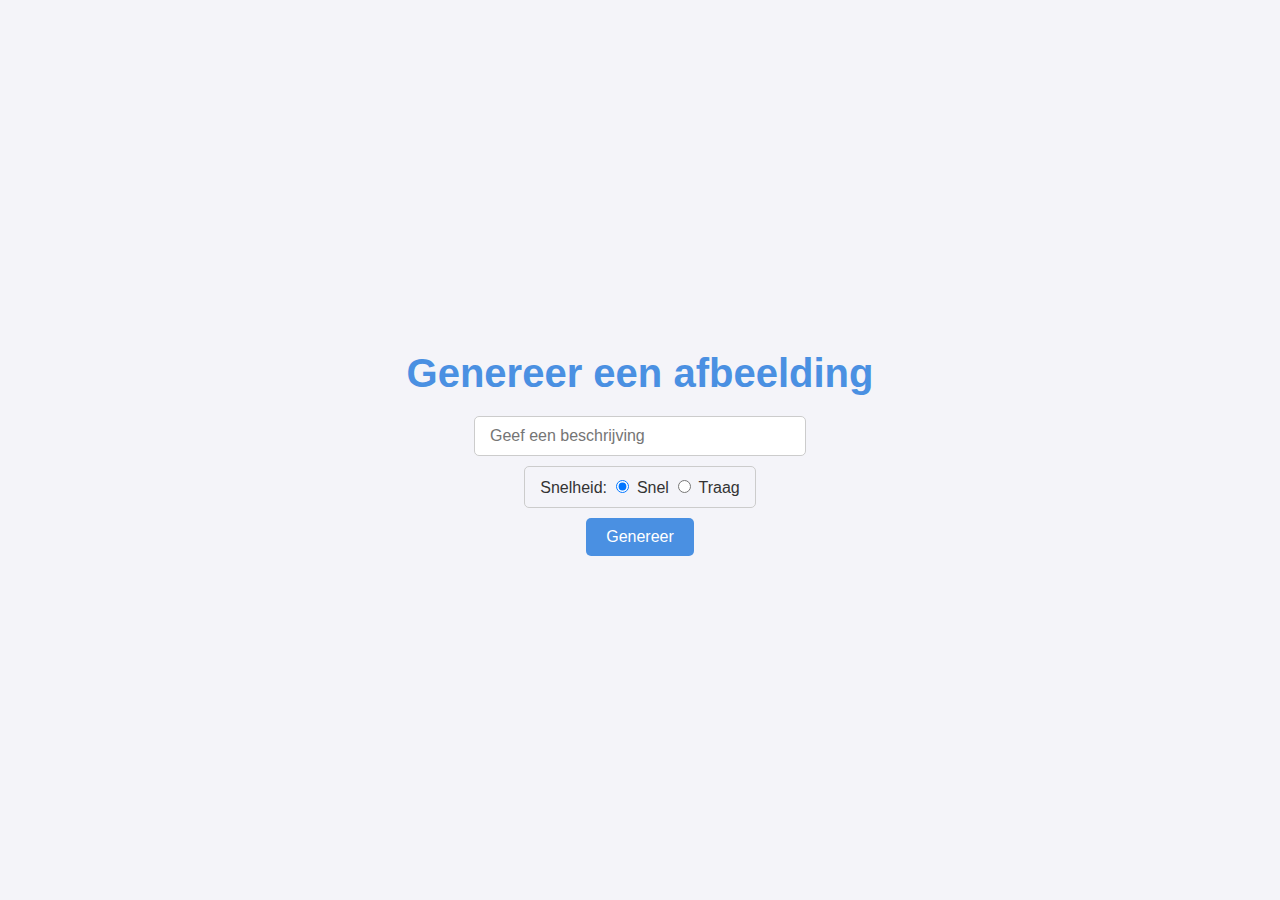
==== ai.html @ 35017d73 "feat: add ai page" ====
<!DOCTYPE html>
<html lang="en">

<head>
  <meta charset="UTF-8">
  <meta name="viewport" content="width=device-width, initial-scale=1.0">
  <title>AI</title>
  <link rel="stylesheet" href="./styles/ai-stylesheet.css">
</head>

<body>
  <h1>Genereer een afbeelding</h1>
  <div>
    <input type="text" id="prompt" placeholder="Geef een beschrijving" style="width: 300px;">
  </div>
  <div id="options">
    <div class="option-item">
      <span>Snelheid:</span>
      <label for="generate-fast">
        <input type="radio" name="generationType" value="fast" checked id="generate-fast">
        Snel
      </label>
    </div>
    <div class="option-item">
      <label for="generate-slow">
        <input type="radio" name="generationType" value="slow" id="generate-slow">
        Traag
      </label>
    </div>
  </div>
  <button id="generate">Genereer</button>
  <div id="output" style="margin-top: 20px;">
    <div class="loading-state" style="display: none;"></div>
    <img id="generated-image" style="max-width: 100%; display: none;" alt="Generated">
  </div>

  <script src="https://cdnjs.cloudflare.com/ajax/libs/jquery/3.7.1/jquery.min.js"
    integrity="sha512-v2CJ7UaYy4JwqLDIrZUI/4hqeoQieOmAZNXBeQyjo21dadnwR+8ZaIJVT8EE2iyI61OV8e6M8PP2/4hpQINQ/g=="
    crossorigin="anonymous" referrerpolicy="no-referrer"></script>
  <script src="./scripts/ai-script.js"></script>
</body>

</html>
---- styles/ai-stylesheet.css ----
.loading-state {
  background-image: url(/assets/spinner.gif);
  width: 100px;
  height: 100px;
  background-size: contain;
  margin: 0 auto;
}

body {
  margin: 0;
  padding: 0;
  box-sizing: border-box;
  font-family: "Arial", sans-serif;
  background-color: #f4f4f9;
  color: #333;
}

/* Main Layout */
body {
  display: flex;
  flex-direction: column;
  align-items: center;
  justify-content: center;
  min-height: 100vh;
  padding: 20px;
}

/* Header */
h1 {
  font-size: 2.5rem;
  color: #4a90e2;
  margin-bottom: 20px;
  text-align: center;
}

/* Input and Button Styling */
#prompt {
  width: 100%;
  max-width: 400px;
  padding: 10px 15px;
  font-size: 1rem;
  border: 1px solid #ccc;
  border-radius: 5px;
  margin-bottom: 10px;
  outline: none;
  transition: box-shadow 0.3s ease;
}

#options {
  padding: 10px 15px;
  font-size: 1rem;
  border: 1px solid #ccc;
  border-radius: 5px;
  margin-bottom: 10px;
  outline: none;
}

.option-item {
  display: inline-block;
}

#prompt:focus {
  box-shadow: 0 0 5px #4a90e2;
}

#generate {
  background-color: #4a90e2;
  color: #fff;
  font-size: 1rem;
  padding: 10px 20px;
  border: none;
  border-radius: 5px;
  cursor: pointer;
  transition: background-color 0.3s ease;
}

#generate:hover {
  background-color: #357abd;
}

/* Output Container */
#output {
  margin-top: 20px;
  text-align: center;
  width: 100%;
  max-width: 600px;
}

#generated-image {
  max-width: 100%;
  height: auto;
  border-radius: 10px;
  border: 2px solid #ccc;
  display: none;
  animation: fadeIn 0.5s ease-in-out;
}

/* Fade-in Animation */
@keyframes fadeIn {
  from {
    opacity: 0;
  }
  to {
    opacity: 1;
  }
}

/* Responsive Design */
@media (max-width: 600px) {
  h1 {
    font-size: 2rem;
  }

  #prompt {
    font-size: 0.9rem;
  }

  #generate {
    font-size: 0.9rem;
  }
}
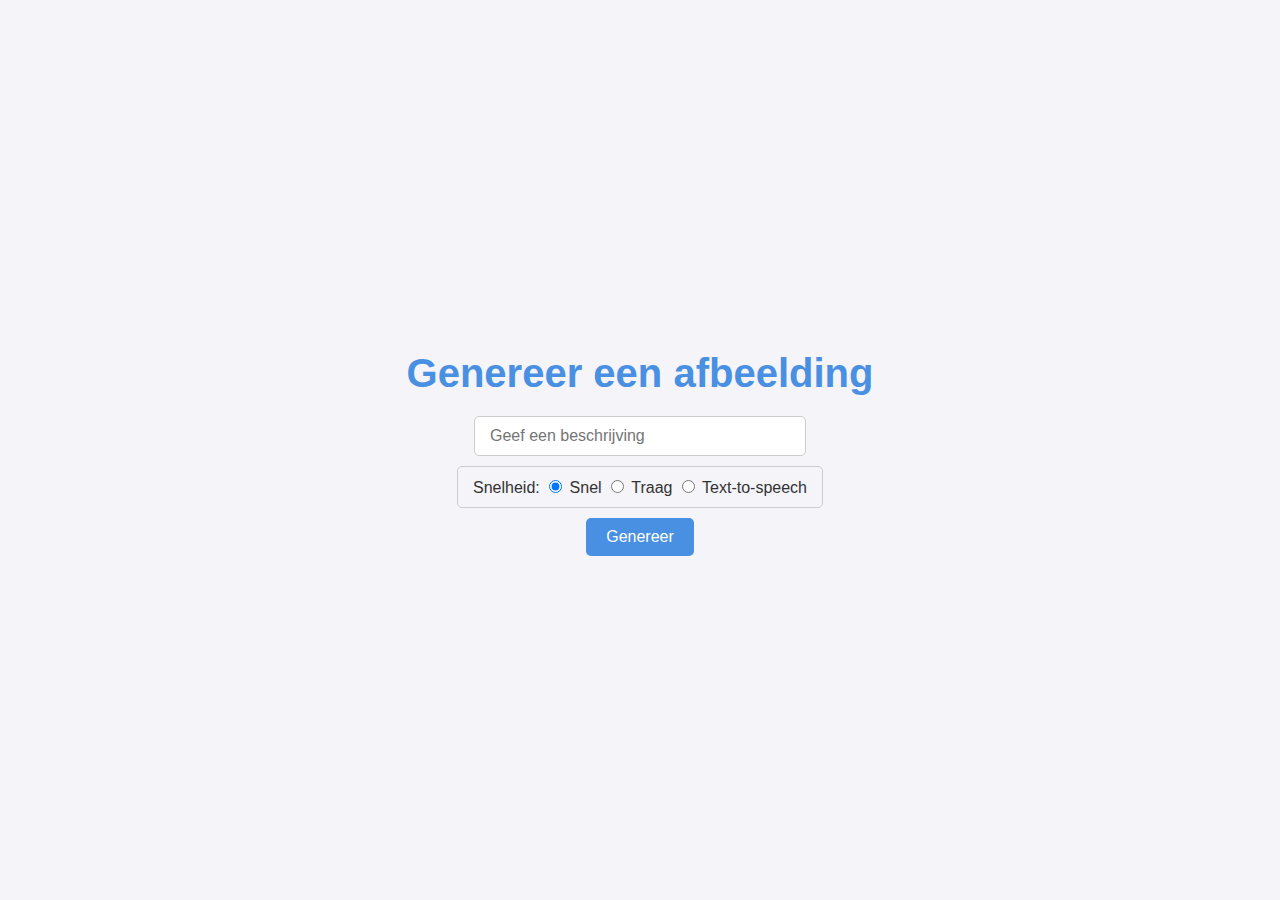
==== commit 721c77d2: "add ai api" ====
--- a/ai.html
+++ b/ai.html
@@ -27,6 +27,12 @@
         Traag
       </label>
     </div>
+    <div class="option-item">
+      <label for="speech">
+        <input type="radio" name="generationType" value="speech" id="speech">
+        Text-to-speech
+      </label>
+    </div>
   </div>
   <button id="generate">Genereer</button>
   <div id="output" style="margin-top: 20px;">
